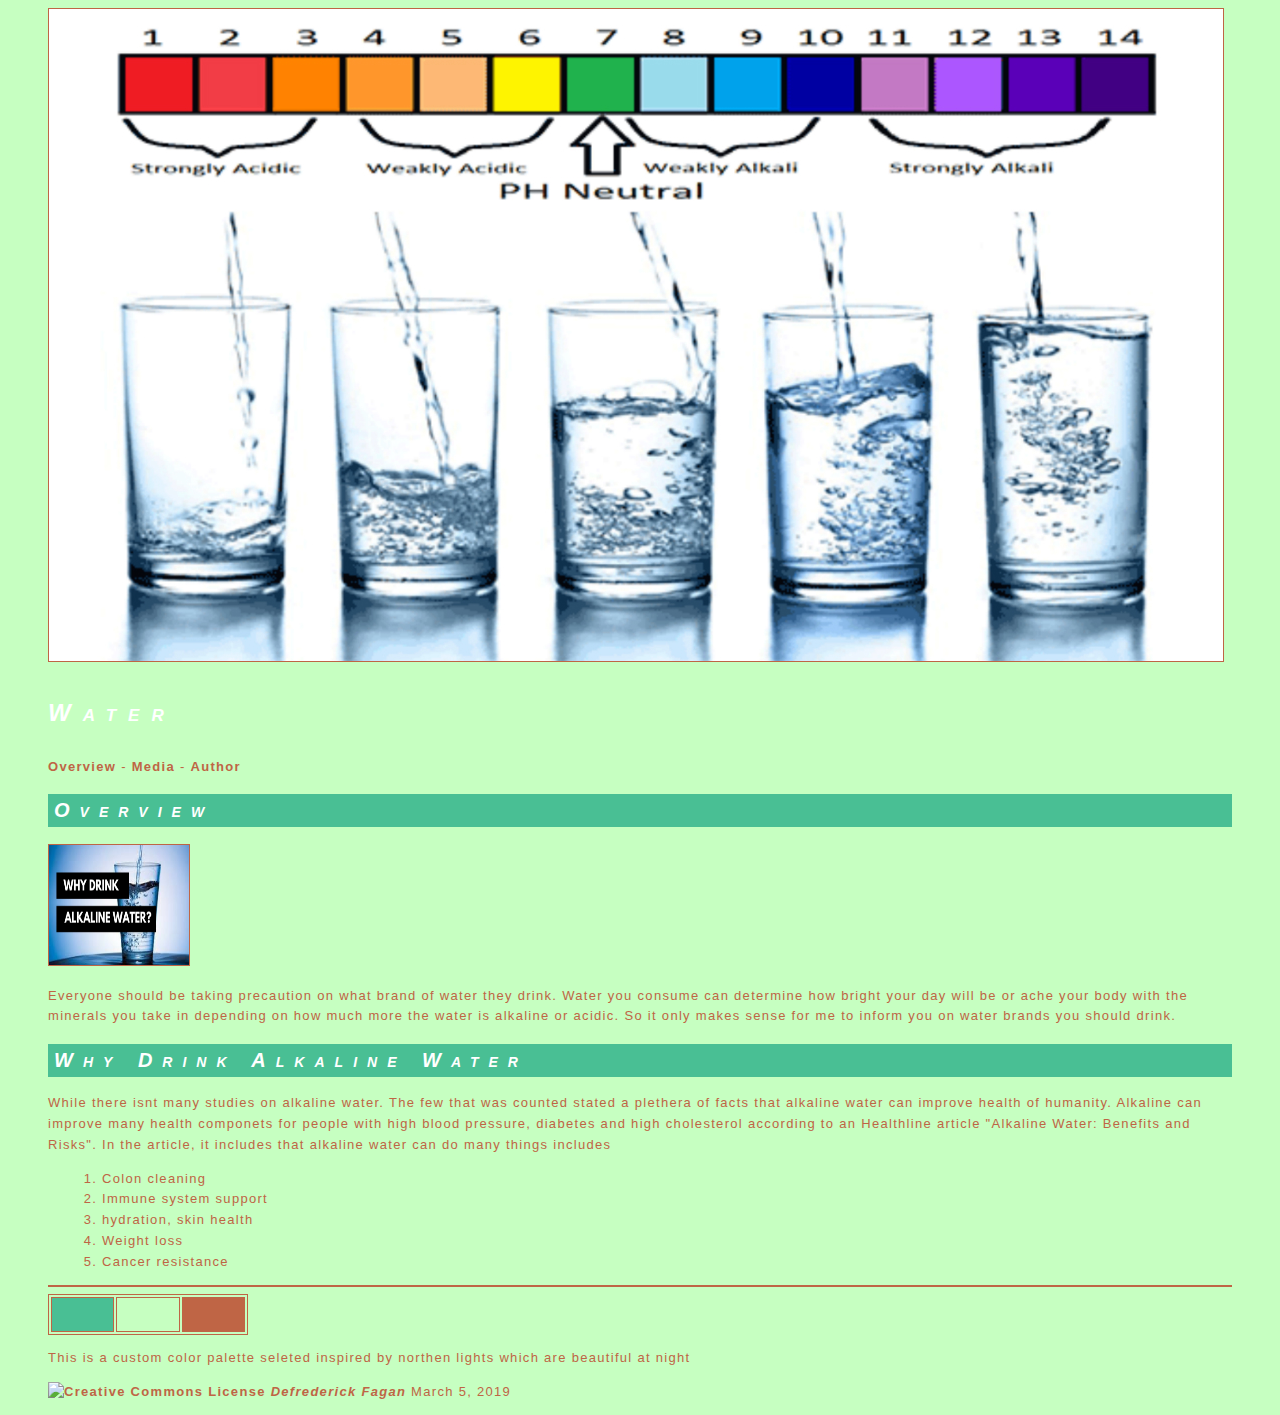
==== lesson6_assignment/index.html @ bf5eece6 "lesson 6 first commit" ====
<!DOCTYPE html>

<html>
<head>
        
    <title>Drinking Water</title>
      <meta charset="UTF-8">
      
     
    <link href="style1.css" rel="stylesheet" type="text/css">
      
      <!--Defrederick Fagan March 5th --> 
      
</head>

<body>
<img src="images/alkaline-water-title.jpg" width="1174px" height="652px" alt="PH level Table">    
<h1><em>Water</em></h1>
<p> 
    <a href="index.html">Overview</a>
     - 
    <a href="media.html">Media</a> 
     - 
    <a href="author.html">Author</a>

</p>

<h2><em>Overview</em></h2>

<img src="images/why.drink.alkaline.jpg" width="140" height="120" alt="Why drink alkaline water">
        
        <p> Everyone should be taking precaution on what brand of water they drink. Water you consume can determine how bright your day will be or ache your body with the minerals you take in depending on how much more the water is alkaline or acidic. So it only makes sense for me to inform you on water brands you should drink. </p>

        
       
<h2><em>Why Drink Alkaline Water</em></h2>

        <p>While there isnt many studies on alkaline water. The few that was counted stated a plethera of facts that alkaline water can improve health of humanity. Alkaline can improve many health componets for people with high blood pressure, diabetes and high cholesterol according to an Healthline article "Alkaline Water: Benefits and Risks". In the article, it includes that alkaline water can do many things includes <ol> <li> Colon cleaning</li> <li> Immune system support</li> <li> hydration, skin health</li> <li> Weight loss</li> <li> Cancer resistance</li></ol> </p>
        
       
<hr>

<table width="200">
  <tr>
    <td bgcolor="#49BF94">&nbsp;</td>
    <td bgcolor="#C6FFC1">&nbsp;</td>
    <td bgcolor="#BF6545">&nbsp;</td>
  </tr>
</table>
<p>This is a custom color palette seleted inspired by northen lights which are beautiful at night </p>

    <p> <a rel="license" href="http://creativecommons.org/licenses/by/4.0/"><img alt="Creative Commons License" style="border-width:0" src="https://i.creativecommons.org/l/by/4.0/88x31.png" /></a><em> <a href="mailto:df16f@my.fsu.edu"> Defrederick Fagan</a> </em> March 5, 2019</p>
    
    

</body>
</html>
---- lesson6_assignment/style1.css ----
@charset "UTF-8";
/* CSS Document created by Defrederick Fagan, Spring 2019*/

body {
	font-family: Geneva, Arial, Helvetica, sans-serif;
	font-size: 13px;
	line-height: 1.6em;
	color: #FFFFFF;
	background-color: #C6FFC1;
	padding: 0 40px;
}

/* basic text styles ----------------------------  */
p, li, td {
	letter-spacing: 0.1em;
	color: #BF6545;
}
h1 {
	font-size: 24px;
	padding: 4px 0;
	font-variant: small-caps;
	letter-spacing: .5em;
	line-height: 2em;
}
h2 {
	font-size: 20px;
	padding: 6px;
	font-variant: small-caps;
	letter-spacing: 0.5em;
	background-color: #49BF94;
}
h3 {
	font-size: 17px;
	letter-spacing: 0.5em;
	border-bottom-width: 1px;
	border-bottom-style: inset;
	border-bottom-color: #BF6545;
	padding: 4px 0;
	font-variant: small-caps;
	font-style: italic;
}

/* link styles ---------------------------- */
a:link {
	font-weight: bold;
	color: #BF6545;
	text-decoration: none;
}
a:visited {
	font-weight: bold;
	color: #a8cc54;
	text-decoration: none;
}
a:hover {
	color: #00fff2;
}

/* list styles ----------------------------- */
ul li {
	list-style-image: url(images/star.png);
	margin-left: 12px;
}
ol {
	margin-left: 14px;
}

/* table styles -------------------------------------- */
table {
	border: solid #BF6545 1px;
}
td {
	padding: 6px;
	border: solid #BF6545 1px;
}
th {
	font-weight: bold;
	background-color: #999938;
	text-align: center;
	padding: 6px;
	border: solid #BF6545 1px;
}

/* border styles ------------------------------------ */
hr {
	border: solid #BF6545 1px;
}

img {
	border: solid #BF6545 1px;

}

iframe {
	border: solid #BF6545 1px;
	padding: 8px;
	margin: 8px;
}
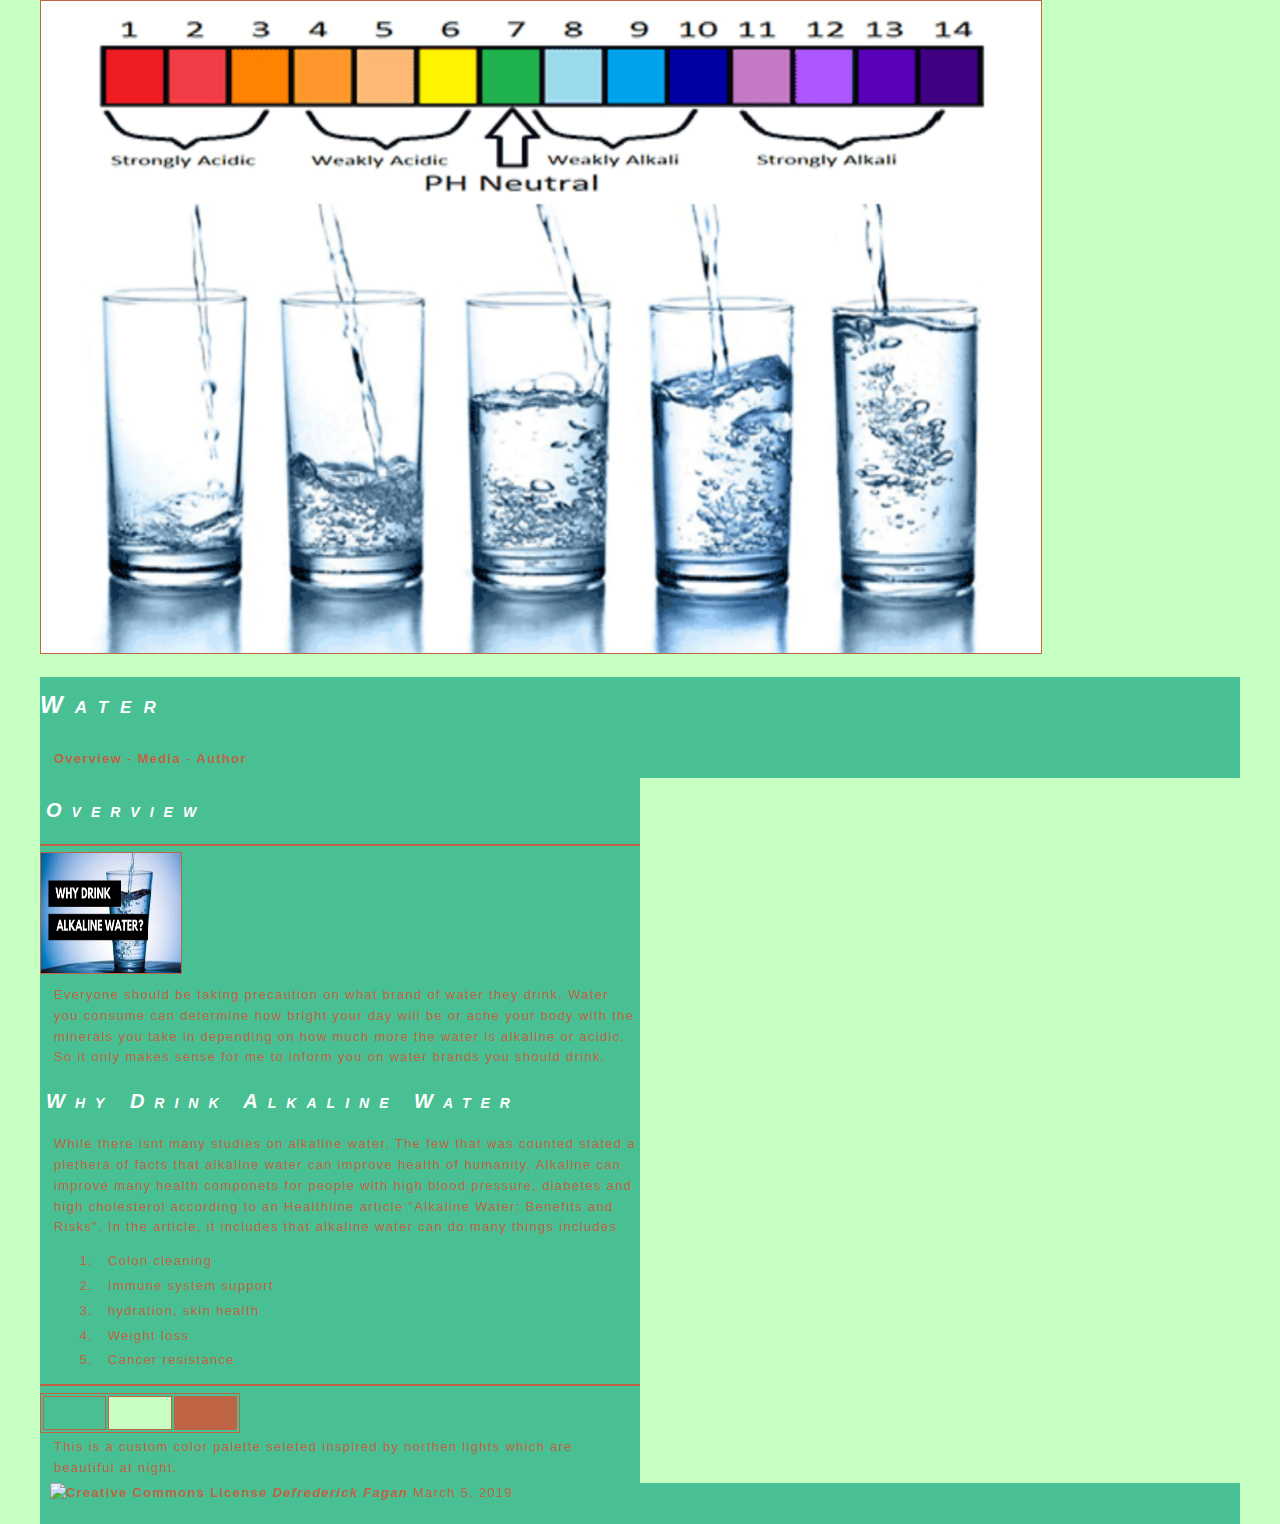
==== commit 88fc270e: "Lesson 6 final commit" ====
--- a/lesson6_assignment/index.html
+++ b/lesson6_assignment/index.html
@@ -14,44 +14,58 @@
 </head>
 
 <body>
-<img src="images/alkaline-water-title.jpg" width="1174px" height="652px" alt="PH level Table">    
-<h1><em>Water</em></h1>
-<p> 
-    <a href="index.html">Overview</a>
-     - 
-    <a href="media.html">Media</a> 
-     - 
-    <a href="author.html">Author</a>
+    
+    <div id="Container">
+      
+        <img src="images/alkaline-water-title.jpg" width="1000px" height="652px" alt="PH level Table">
+        
+      <div id="header">
+       <h1><em>Water</em></h1>
+    
+        <p> 
+          <a href="index.html">Overview</a>
+           - 
+          <a href="media.html">Media</a> 
+           - 
+          <a href="author.html">Author</a>
 
-</p>
+        </p>
+      </div><!-- end header -->
+      
+      <div id="content">
+        <h2><em>Overview</em></h2>
+        <hr>
+    
 
-<h2><em>Overview</em></h2>
-
-<img src="images/why.drink.alkaline.jpg" width="140" height="120" alt="Why drink alkaline water">
+        <img src="images/why.drink.alkaline.jpg" width="140" height="120" alt="Why drink alkaline water">
         
-        <p> Everyone should be taking precaution on what brand of water they drink. Water you consume can determine how bright your day will be or ache your body with the minerals you take in depending on how much more the water is alkaline or acidic. So it only makes sense for me to inform you on water brands you should drink. </p>
+          <p> Everyone should be taking precaution on what brand of water they drink. Water you consume can determine how bright your day will be or ache your body with the minerals you take in depending on how much more the water is alkaline or acidic. So it only makes sense for me to inform you on water brands you should drink. </p>
 
         
        
-<h2><em>Why Drink Alkaline Water</em></h2>
+        <h2><em>Why Drink Alkaline Water</em></h2>
 
-        <p>While there isnt many studies on alkaline water. The few that was counted stated a plethera of facts that alkaline water can improve health of humanity. Alkaline can improve many health componets for people with high blood pressure, diabetes and high cholesterol according to an Healthline article "Alkaline Water: Benefits and Risks". In the article, it includes that alkaline water can do many things includes <ol> <li> Colon cleaning</li> <li> Immune system support</li> <li> hydration, skin health</li> <li> Weight loss</li> <li> Cancer resistance</li></ol> </p>
+          <p>While there isnt many studies on alkaline water. The few that was counted stated a plethera of facts that alkaline water can improve health of humanity. Alkaline can improve many health componets for people with high blood pressure, diabetes and high cholesterol according to an Healthline article "Alkaline Water: Benefits and Risks". In the article, it includes that alkaline water can do many things includes <ol> <li> Colon cleaning</li> <li> Immune system support</li> <li> hydration, skin health</li> <li> Weight loss</li> <li> Cancer resistance</li></ol> </p>
         
        
-<hr>
+        <hr>
 
-<table width="200">
-  <tr>
-    <td bgcolor="#49BF94">&nbsp;</td>
-    <td bgcolor="#C6FFC1">&nbsp;</td>
-    <td bgcolor="#BF6545">&nbsp;</td>
-  </tr>
-</table>
-<p>This is a custom color palette seleted inspired by northen lights which are beautiful at night </p>
+        <table width="200">
+          <tr>
+            <td bgcolor="#49BF94">&nbsp;</td>
+            <td bgcolor="#C6FFC1">&nbsp;</td>
+            <td bgcolor="#BF6545">&nbsp;</td>
+          </tr>
+        </table>
+          <p>This is a custom color palette seleted inspired by northen lights which are beautiful at night. </p>
 
-    <p> <a rel="license" href="http://creativecommons.org/licenses/by/4.0/"><img alt="Creative Commons License" style="border-width:0" src="https://i.creativecommons.org/l/by/4.0/88x31.png" /></a><em> <a href="mailto:df16f@my.fsu.edu"> Defrederick Fagan</a> </em> March 5, 2019</p>
+      </div><!-- end content -->
+      <div id="footer">
+  
+        <p> <a rel="license" href="http://creativecommons.org/licenses/by/4.0/"><img alt="Creative Commons License" style="border-width:0" src="https://i.creativecommons.org/l/by/4.0/88x31.png" /></a><em> <a href="mailto:df16f@my.fsu.edu"> Defrederick Fagan</a> </em> March 5, 2019</p>
     
+    </div><!-- end footer -->
     
-
+</div><!-- end container -->
 </body>
 </html>
--- a/lesson6_assignment/style1.css
+++ b/lesson6_assignment/style1.css
@@ -8,12 +8,15 @@
 	color: #FFFFFF;
 	background-color: #C6FFC1;
 	padding: 0 40px;
+	margin: 0;
 }
 
 /* basic text styles ----------------------------  */
 p, li, td {
 	letter-spacing: 0.1em;
 	color: #BF6545;
+	padding-left: 10px;
+	margin: 4px;
 }
 h1 {
 	font-size: 24px;
@@ -64,6 +67,8 @@
 	margin-left: 14px;
 }
 
+
+
 /* table styles -------------------------------------- */
 table {
 	border: solid #BF6545 1px;
@@ -94,4 +99,41 @@
 	border: solid #BF6545 1px;
 	padding: 8px;
 	margin: 8px;
+}
+/* DIV STYLES FOR PAGE LAYOUT */
+
+#container{
+	width: 900px;
+	margin: 0 auto;
+	background-color: #fff;
+	
+}
+#header{
+	width: 100%;
+	background-color: #49BF94;
+	border-bottom: 1px ;
+	padding-bottom: 4px ; 
+}
+#content{
+	width: 600px;
+	float: left;
+	background-color: #49BF94;
+	margin-left: auto;
+}
+#sidebar{
+	width: 300px;
+	float: left;
+	
+}
+#sidebar p{
+	padding: 10px;
+}
+#footer{
+	width: 100%;
+	background-color: #49BF94;
+	padding-bottom: 20px;
+	clear: both;
+}
+#footer p{
+	margin: 0;
 }